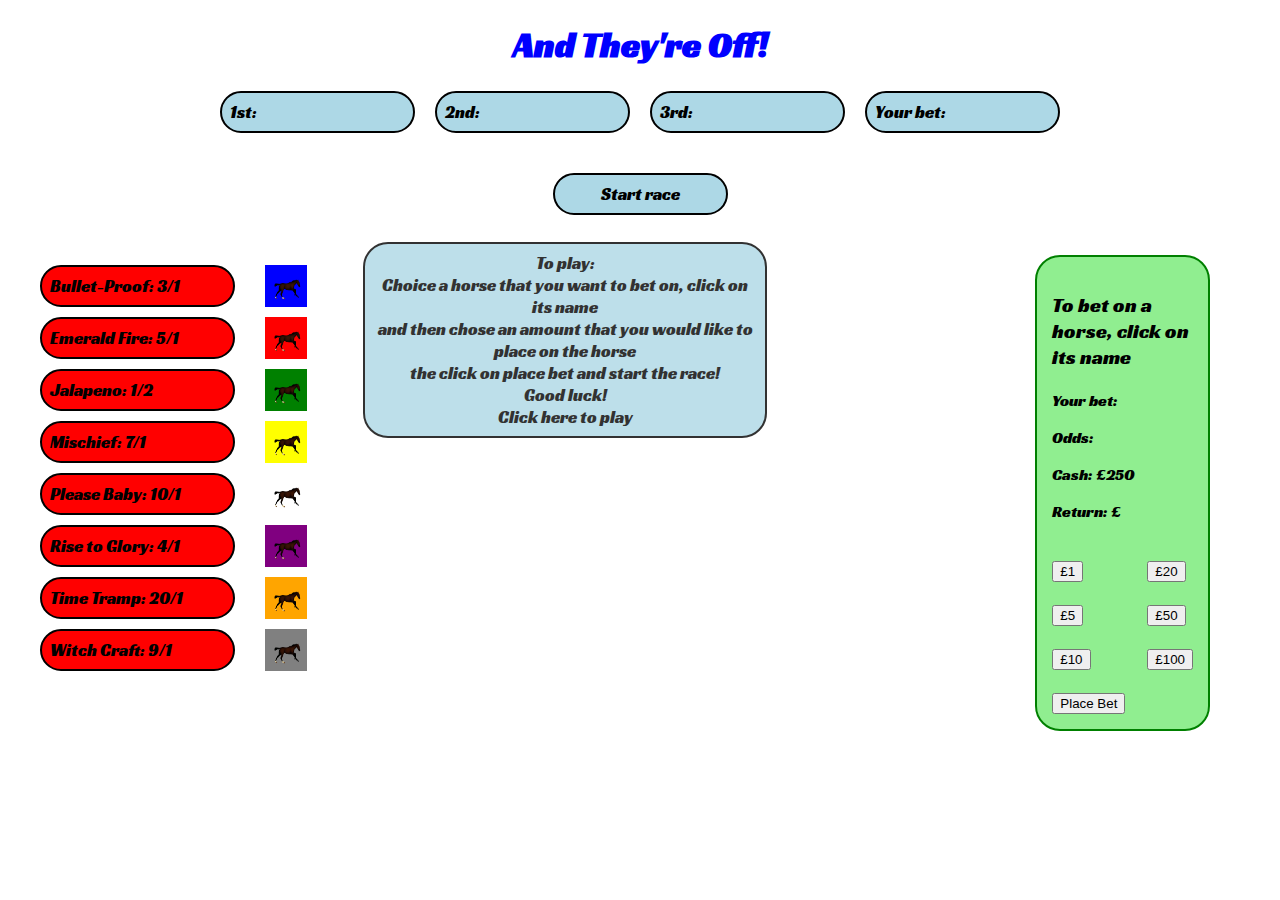
==== race-v2.html @ a5a10751 "game working and alerts now show simultaneously but altered css so both visible" ====
<!DOCTYPE html>
<html>
<head>
  <meta charset="utf-8">
  <title> And they're off! </title>
  <link href="https://fonts.googleapis.com/css?family=Racing+Sans+One" rel="stylesheet">
  <link rel="stylesheet" href="css/animate.css">
  <link rel="stylesheet" href="./css/style-race.css">
  <script src="https://ajax.googleapis.com/ajax/libs/jquery/2.1.1/jquery.min.js"></script>
  <script src="js/script.js" charset="utf-8"></script>
</head>
<body>
  <main>
    <!-- <img src="./images/background-1.jpg" class="background"> -->
    <h1 class="header">And They're Off!</h1>

    <!-- results -->
    <div class="horseresults">
      <p class="firstPlace">1st: </p>
      <p class="secondPlace">2nd: </p>
      <p class="thirdPlace">3rd: </p>
      <p class="finalBet">Your bet: </p>
    </div>

    <!-- buttons -->
    <div class="race-buttons">
      <button class="startRace">Start race</button>
    </div>

    <div class="main-area">
      <ul>
        <li class="choice">Bullet-Proof: 3/1</li>
        <li class="choice">Emerald Fire: 5/1</li>
        <li class="choice">Jalapeno: 1/2</li>
        <li class="choice">Mischief: 7/1</li>
        <li class="choice">Please Baby: 10/1</li>
        <li class="choice">Rise to Glory: 4/1</li>
        <li class="choice">Time Tramp: 20/1</li>
        <li class="choice">Witch Craft: 9/1</li>
      </ul>

      <div class="resultpopup">
        <p>To play:<br/>
          Choice a horse that you want to bet on, click on its name<br/>
          and then chose an amount that you would like to place on the horse<br/>
          the click on place bet and start the race!<br/> Good luck!<br/>Click here to play</p>
      </div>

      <div class="resultalert">
        <p class="display"</p>
      </div>

      <div class="winneralert">
        <p class="winnerdisplay"</p>
      </div>

      <div class="nowinalert">
        <p class="nowinnerdisplay"</p>
      </div>

      <div class="nocashalert">
        <p class="nocashleftdisplay"></p>
      </div>

      <div class="race">
        <div class="racetrack">
          <div class="horse1 horse-group">
            <img src="./images/animated-horse.jpg" width="30" height="30" class="horse1">
          </div>
          <div class="horse2 horse-group">
            <img src="./images/animated-horse.jpg" width="30" height="30" class="horse2">
          </div>
          <div class="horse3 horse-group">
            <img src="./images/animated-horse.jpg" width="30" height="30" class="horse3">
          </div>
          <div class="horse4 horse-group">
            <img src="./images/animated-horse.jpg" width="30" height="30" class="horse4">
          </div>
          <div class="horse5 horse-group">
            <img src="./images/animated-horse.jpg" width="30" height="30" class="horse5">
          </div>
          <div class="horse6 horse-group">
            <img src="./images/animated-horse.jpg" width="30" height="30" class="horse6">
          </div>
          <div class="horse7 horse-group">
            <img src="./images/animated-horse.jpg" width="30" height="30" class="horse7">
          </div>
          <div class="horse8 horse-group">
            <img src="./images/animated-horse.jpg" width="30" height="30" class="horse8">
          </div>
        </div>
        <!-- <div class="horse2">2</div>
        <div class="horse3">3</div>
        <div class="horse4">4</div>
        <div class="horse5">5</div>
        <div class="horse6">6</div>
        <div class="horse7">7</div>
        <div class="horse8">8</div> -->


      <form name="total">
        <table>
          <tr>
            <td colspan="2">
              <p class="bet">To bet on a horse, click on its name</p>
              <p>Your bet: <span class="playerWallet"></span></p>
              <p>Odds: <span class="odds"></span></p>
              <p>Cash:  £<span class="cashAvailable"></span></p>
              <p>Return: £<span class="potentialReturn"></span></p>
              </td>
            </tr>
            <tr>
              <td><input type="button" name="one" class="betButton onePound" value=£1></td>
              <td><input type="button" name="twenty" class="betButton twentyPound" value=£20></td>
            </tr>
            <tr>
              <td><input type="button" name="four" class="betButton fivePound" value=£5></td>
              <td><input type="button" name="five" class="betButton fiftyPound" value=£50></td>
            </tr>
            <tr>
              <td><input type="button" name="seven" class="betButton tenPound" value=£10></td>
              <td><input type="button" name="eight" class="betButton hundredPound" value=£100></td>
            </tr>
            <tr>
              <!-- <td><input type="button" name="clear" class="resetBet" value="Resest"></td> -->
              <td><input type="button" name="zero" class="placeBet" value="Place Bet"></td>
            </tr>
          </table>
        </form>
      </div>
    </main>
  </body>
  </html>
---- css/style-race.css ----
body {
}

main {
  background-image: url('/Users/mark/development/first-app/images/turf-track.jpg');
  background-size: cover;
  border-radius: 20px;

  max-width: 1200px;
  margin: 0 auto;
}

h1 {
  font-family: 'Racing Sans One';
  font-size: 35px;
  color: blue;
  text-align: center;
}

.bet {
  font-family: 'Racing Sans One';
  font-size: 20px;
}

.main-area {
  display: flex;
}

.main-area ul {
  margin: 0;
  padding: 0;
}
/* .background {
  background-size: cover;
  width: 100%;
  height: 100%;
  opacity: 0.5;
  text-decoration: none;
} */
/* .horse-logo {
  display: flex;
  position: absolute;
  top: 65px;;
  left: 47%;
  opacity: 1;
} */
/* div {
  position: relative;
  display: block;
  top: 70px;
  width: 20px;
  height: 20px;
  float: left;
  margin: 5px;
} */

.race {
  flex-grow: 1;
  margin: 0 30px;
  position: relative;
}

/* horse styles */

.horse-group {
  position: relative;
  width: 42px;
  height: 42px;
  display: flex;
  justify-content: center;
  align-items: center;
  margin: 10px 0;
}
.horse1 {
  background-color: blue;
  color: white;
}
.horse2 {
  background-color: red;
  color: white;
}
.horse3 {
  background-color: green;
  color: white;
}
.horse4 {
  background-color: yellow;
  color: black;
}
.horse5 {
  background-color: white;
  color: white;
}
.horse6 {
  background-color: purple;
  color: white;
}
.horse7 {
  background-color: orange;
  color: white;
}
.horse8 {
  background-color: grey;
  color: white;
}

form {
  display: flex;
  font-family: 'Racing Sans One', cursive;
  background-color: lightgreen;
  border: 2px solid green;
  border-radius: 25px;
  width: 180px;
  padding: 3px;
}

td {
  margin-left: auto;
  border: 2px;
  padding: 10px;
}

li {
  padding: 8px;
  margin: 10px 0;
  border: 2px solid black;
  border-radius: 25px;
  font-size: 17px;
  font-family: 'Racing Sans One';
  text-shadow: .5px  blue;
  background: red;
  width: 175px;
  list-style: none;
  cursor: pointer;
}

.horseresults {
  display: flex;
  justify-content: center;
}

.horseresults p {
  font-family: 'Racing Sans One';
  text-shadow: .5px  blue;
  background: lightblue;
  margin: 0 10px;
  padding: 8px;
  border-radius: 25px;
  font-size: 17px;
  border: 2px solid black;
  width: 175px;
}
.racetrack {
  width: 90%;
}

.resultpopup p {
  position: absolute;
  top: 25%;
  margin-left: 10%;
  margin-right: 30%;
  text-align: center;
  width: 30%;
  font-family: 'Racing Sans One';
  text-shadow: .5px  blue;
  background: lightblue;
  opacity: .8;
  /* margin: 0 10px; */
  padding: 8px;
  border-radius: 25px;
  font-size: 17px;
  border: 2px solid black;
  /* visibility: hidden; */
  z-index: 50;
}
.resultalert {
  display: none;
  position: absolute;
  top: 45%;
  margin-left: 25%;
  margin-right: 30%;
  text-align: center;
  width: 30%;
  font-family: 'Racing Sans One';
  text-shadow: .5px  blue;
  background: lightblue;
  opacity: .8;
  /* margin: 0 10px; */
  padding: 8px;
  border-radius: 25px;
  font-size: 17px;
  border: 2px solid black;
  z-index: 50;
}
.winneralert {
  display: none;
  position: absolute;
  top: 25%;
  margin-left: 25%;
  margin-right: 30%;
  text-align: center;
  width: 30%;
  font-family: 'Racing Sans One';
  text-shadow: .5px  blue;
  background: lightblue;
  opacity: .8;
  /* margin: 0 10px; */
  padding: 8px;
  border-radius: 25px;
  font-size: 17px;
  border: 2px solid black;
  z-index: 50;
}
.nocashalert {
  display: none;
  position: absolute;
  top: 25%;
  margin-left: 25%;
  margin-right: 30%;
  text-align: center;
  width: 30%;
  font-family: 'Racing Sans One';
  text-shadow: .5px  blue;
  background: lightblue;
  opacity: .8;
  /* margin: 0 10px; */
  padding: 8px;
  border-radius: 25px;
  font-size: 17px;
  border: 2px solid black;
  z-index: 50;
}
.nowinalert {
  display: none;
  position: absolute;
  top: 25%;
  margin-left: 25%;
  margin-right: 30%;
  text-align: center;
  width: 30%;
  font-family: 'Racing Sans One';
  text-shadow: .5px  blue;
  background: lightblue;
  opacity: .8;
  /* margin: 0 10px; */
  padding: 8px;
  border-radius: 25px;
  font-size: 17px;
  border: 2px solid black;
  z-index: 50;
}

a {
  text-decoration: none;
  font-family: 'Racing Sans One';
  font-size: 25px;
}
.race {
  display: flex;
  justify-content: space-around;
  /* top: 595px; */
}
button {
  display: flex;
  font-family: 'Racing Sans One';
  justify-content: center;
}
.race-buttons {
  align-items: center;
  display: flex;
  justify-content: center;
}
.placeBet {
  justify-content: center;
  text-align: center;
  position: center;
}

.startRace {
  display: flex;
  justify-content: center;
  font-family: 'Racing Sans One';
  text-shadow: .5px  blue;
  background: lightblue;
  margin: 40px;
  padding: 8px;
  border-radius: 25px;
  font-size: 17px;
  border: 2px solid black;
  width: 175px;
}
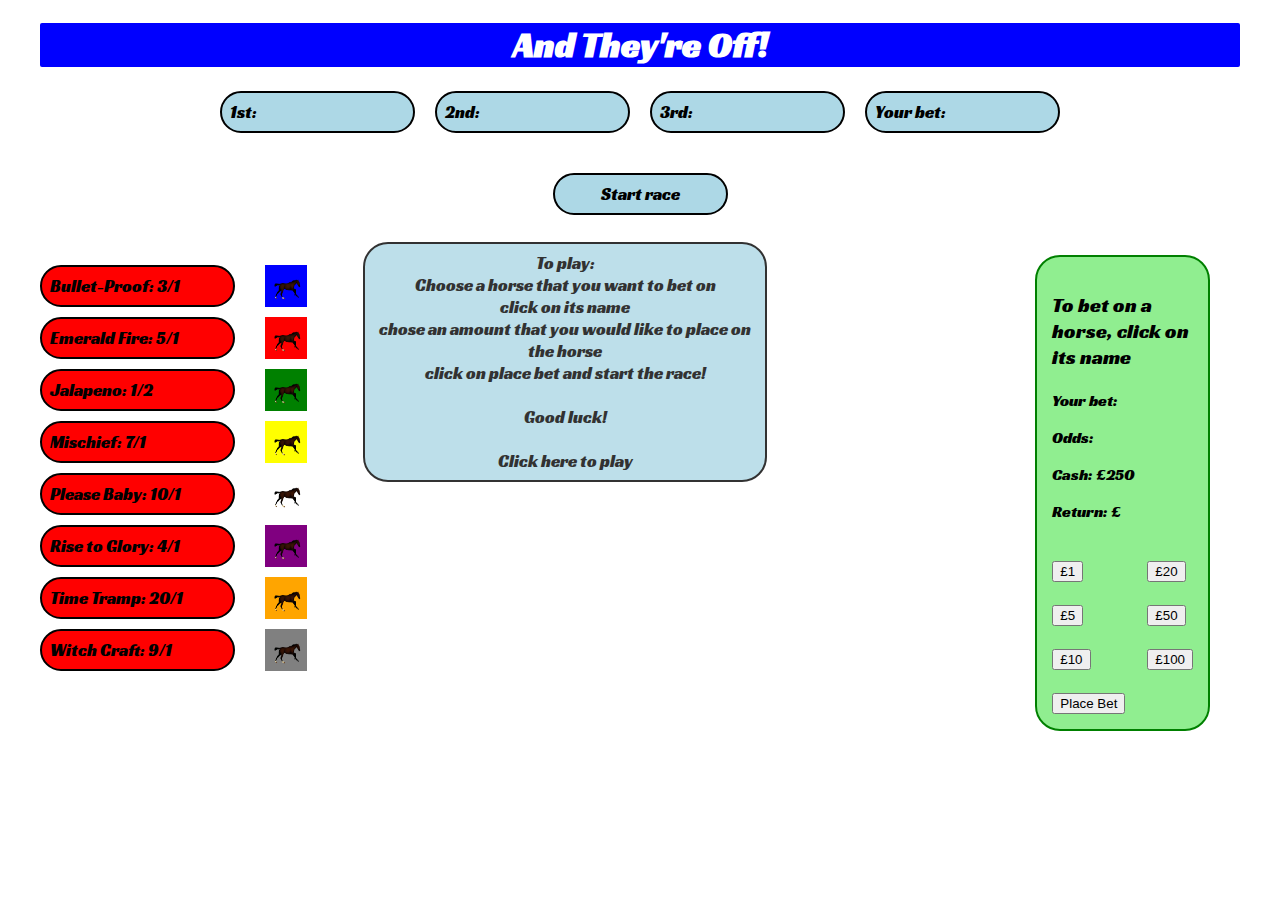
==== commit 45a3f537: "fixed a typo" ====
--- a/race-v2.html
+++ b/race-v2.html
@@ -11,10 +11,9 @@
 </head>
 <body>
   <main>
-    <!-- <img src="./images/background-1.jpg" class="background"> -->
+
     <h1 class="header">And They're Off!</h1>
 
-    <!-- results -->
     <div class="horseresults">
       <p class="firstPlace">1st: </p>
       <p class="secondPlace">2nd: </p>
@@ -22,7 +21,6 @@
       <p class="finalBet">Your bet: </p>
     </div>
 
-    <!-- buttons -->
     <div class="race-buttons">
       <button class="startRace">Start race</button>
     </div>
@@ -41,9 +39,9 @@
 
       <div class="resultpopup">
         <p>To play:<br/>
-          Choice a horse that you want to bet on, click on its name<br/>
-          and then chose an amount that you would like to place on the horse<br/>
-          the click on place bet and start the race!<br/> Good luck!<br/>Click here to play</p>
+          Choose a horse that you want to bet on<br/> click on its name<br/>
+          chose an amount that you would like to place on the horse<br/>
+          click on place bet and start the race!<br/><br/> Good luck!<br/><br/>Click here to play</p>
       </div>
 
       <div class="resultalert">
@@ -89,14 +87,6 @@
             <img src="./images/animated-horse.jpg" width="30" height="30" class="horse8">
           </div>
         </div>
-        <!-- <div class="horse2">2</div>
-        <div class="horse3">3</div>
-        <div class="horse4">4</div>
-        <div class="horse5">5</div>
-        <div class="horse6">6</div>
-        <div class="horse7">7</div>
-        <div class="horse8">8</div> -->
-
 
       <form name="total">
         <table>
@@ -122,7 +112,7 @@
               <td><input type="button" name="eight" class="betButton hundredPound" value=£100></td>
             </tr>
             <tr>
-              <!-- <td><input type="button" name="clear" class="resetBet" value="Resest"></td> -->
+
               <td><input type="button" name="zero" class="placeBet" value="Place Bet"></td>
             </tr>
           </table>
--- a/css/style-race.css
+++ b/css/style-race.css
@@ -13,8 +13,10 @@
 h1 {
   font-family: 'Racing Sans One';
   font-size: 35px;
-  color: blue;
-  text-align: center;
+  color: white;
+  text-align: center;
+  background: blue;  
+  border-radius: 2px;
 }
 
 .bet {
@@ -177,7 +179,7 @@
   display: none;
   position: absolute;
   top: 45%;
-  margin-left: 25%;
+  margin-left: 20%;
   margin-right: 30%;
   text-align: center;
   width: 30%;
@@ -196,7 +198,7 @@
   display: none;
   position: absolute;
   top: 25%;
-  margin-left: 25%;
+  margin-left: 20%;
   margin-right: 30%;
   text-align: center;
   width: 30%;
@@ -214,27 +216,27 @@
 .nocashalert {
   display: none;
   position: absolute;
+  top: 65%;
+  margin-left: 20%;
+  margin-right: 30%;
+  text-align: center;
+  width: 30%;
+  font-family: 'Racing Sans One';
+  text-shadow: .5px  blue;
+  background: lightblue;
+  /* opacity: 1; */
+  /* margin: 0 10px; */
+  padding: 8px;
+  border-radius: 25px;
+  font-size: 17px;
+  border: 2px solid black;
+  z-index: 50;
+}
+.nowinalert {
+  display: none;
+  position: absolute;
   top: 25%;
-  margin-left: 25%;
-  margin-right: 30%;
-  text-align: center;
-  width: 30%;
-  font-family: 'Racing Sans One';
-  text-shadow: .5px  blue;
-  background: lightblue;
-  opacity: .8;
-  /* margin: 0 10px; */
-  padding: 8px;
-  border-radius: 25px;
-  font-size: 17px;
-  border: 2px solid black;
-  z-index: 50;
-}
-.nowinalert {
-  display: none;
-  position: absolute;
-  top: 25%;
-  margin-left: 25%;
+  margin-left: 20%;
   margin-right: 30%;
   text-align: center;
   width: 30%;
@@ -273,7 +275,6 @@
 .placeBet {
   justify-content: center;
   text-align: center;
-  position: center;
 }
 
 .startRace {
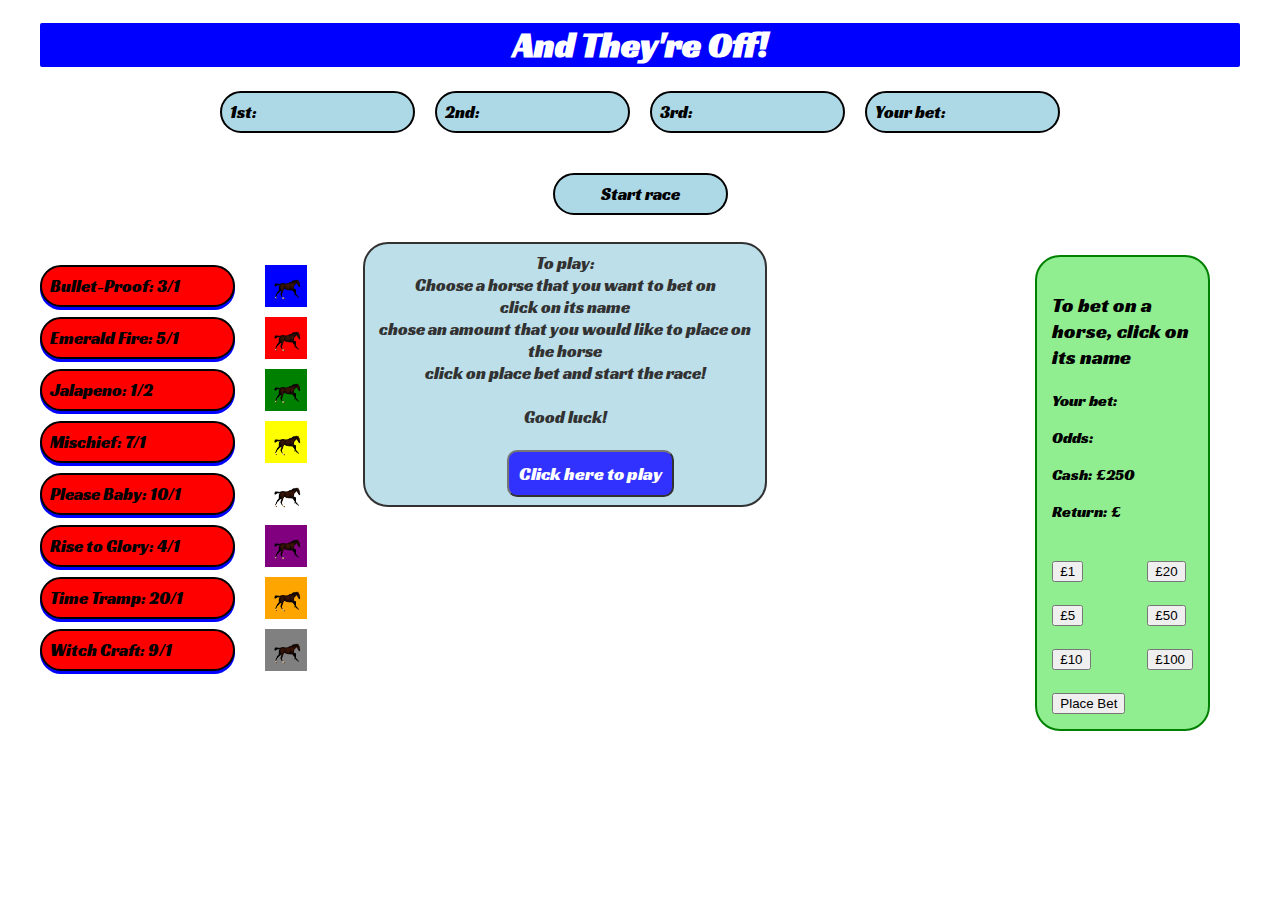
==== commit 40692100: "added play button and modified css for li" ====
--- a/race-v2.html
+++ b/race-v2.html
@@ -41,7 +41,7 @@
         <p>To play:<br/>
           Choose a horse that you want to bet on<br/> click on its name<br/>
           chose an amount that you would like to place on the horse<br/>
-          click on place bet and start the race!<br/><br/> Good luck!<br/><br/>Click here to play</p>
+          click on place bet and start the race!<br/><br/> Good luck!<br/><br/><button class="playButton">Click here to play</button></p>
       </div>
 
       <div class="resultalert">
--- a/css/style-race.css
+++ b/css/style-race.css
@@ -15,7 +15,7 @@
   font-size: 35px;
   color: white;
   text-align: center;
-  background: blue;  
+  background: blue;
   border-radius: 2px;
 }
 
@@ -134,7 +134,9 @@
   width: 175px;
   list-style: none;
   cursor: pointer;
-}
+  box-shadow: 0 3px blue;
+}
+
 
 .horseresults {
   display: flex;
@@ -175,6 +177,21 @@
   /* visibility: hidden; */
   z-index: 50;
 }
+.playButton{
+  display: flex;
+  color: white;
+  background-color: blue;
+  padding: 10px;
+  border-radius: 10px;
+  text-align: center;
+  margin-left: 35%;
+  font-size: 18px;
+  cursor: pointer;
+}
+.playButton:hover {
+  background-color: red;
+}
+
 .resultalert {
   display: none;
   position: absolute;
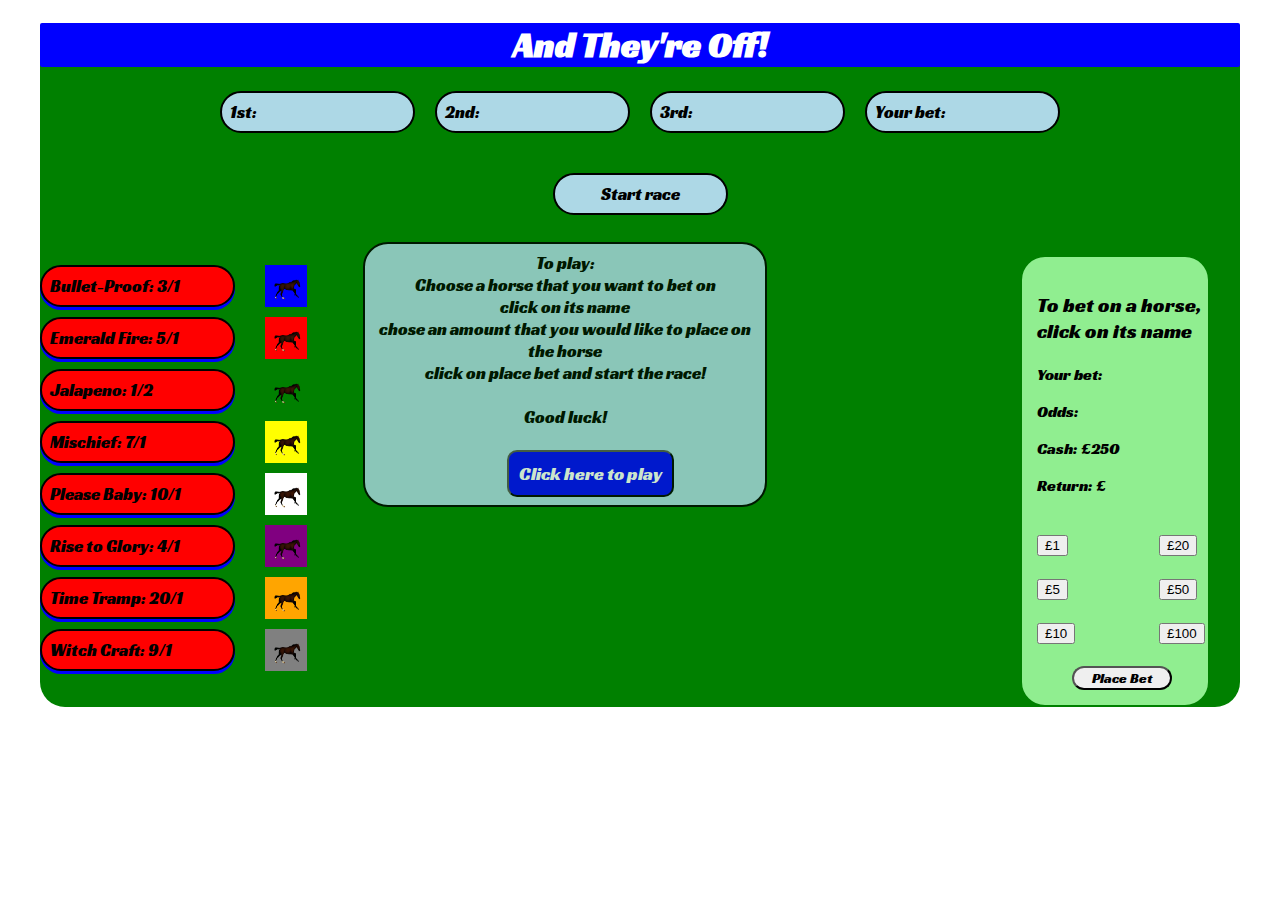
==== commit e1ae9a2c: "css changes to place bet button, background change" ====
--- a/race-v2.html
+++ b/race-v2.html
@@ -112,8 +112,7 @@
               <td><input type="button" name="eight" class="betButton hundredPound" value=£100></td>
             </tr>
             <tr>
-
-              <td><input type="button" name="zero" class="placeBet" value="Place Bet"></td>
+              <td><button class="placeBet">Place Bet</td>
             </tr>
           </table>
         </form>
--- a/css/style-race.css
+++ b/css/style-race.css
@@ -2,9 +2,9 @@
 }
 
 main {
-  background-image: url('/Users/mark/development/first-app/images/turf-track.jpg');
+  background-color: green;
   background-size: cover;
-  border-radius: 20px;
+  border-radius: 25px;
 
   max-width: 1200px;
   margin: 0 auto;
@@ -290,8 +290,19 @@
   justify-content: center;
 }
 .placeBet {
-  justify-content: center;
-  text-align: center;
+  position: relative;
+  left: 35px;
+  display: flex;
+  font-size: 14px;
+  width: 100px;
+  border-radius: 12px;
+  justify-content: center;
+  align-items: center;
+  cursor: pointer;
+}
+
+.placeBet:hover {
+  background-color: red;
 }
 
 .startRace {
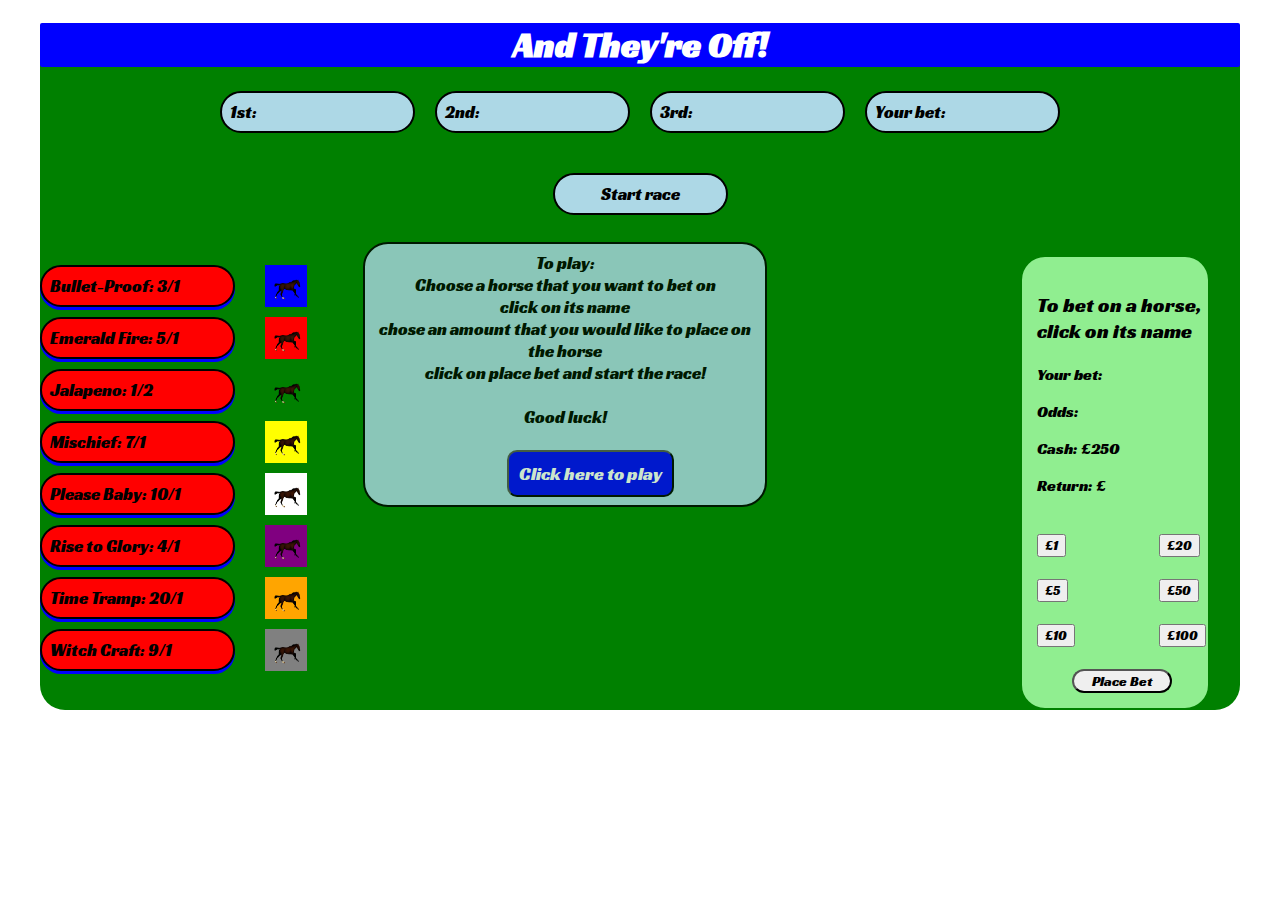
==== commit b0689a06: "unseen bug when changet placebet from input to button. changed back. game working" ====
--- a/race-v2.html
+++ b/race-v2.html
@@ -112,7 +112,7 @@
               <td><input type="button" name="eight" class="betButton hundredPound" value=£100></td>
             </tr>
             <tr>
-              <td><button class="placeBet">Place Bet</td>
+              <td><input type="button" name="zero" class="placeBet" value="Place Bet"></td>
             </tr>
           </table>
         </form>
--- a/css/style-race.css
+++ b/css/style-race.css
@@ -305,6 +305,11 @@
   background-color: red;
 }
 
+input {
+  font-family: 'Racing Sans One';
+}
+
+
 .startRace {
   display: flex;
   justify-content: center;
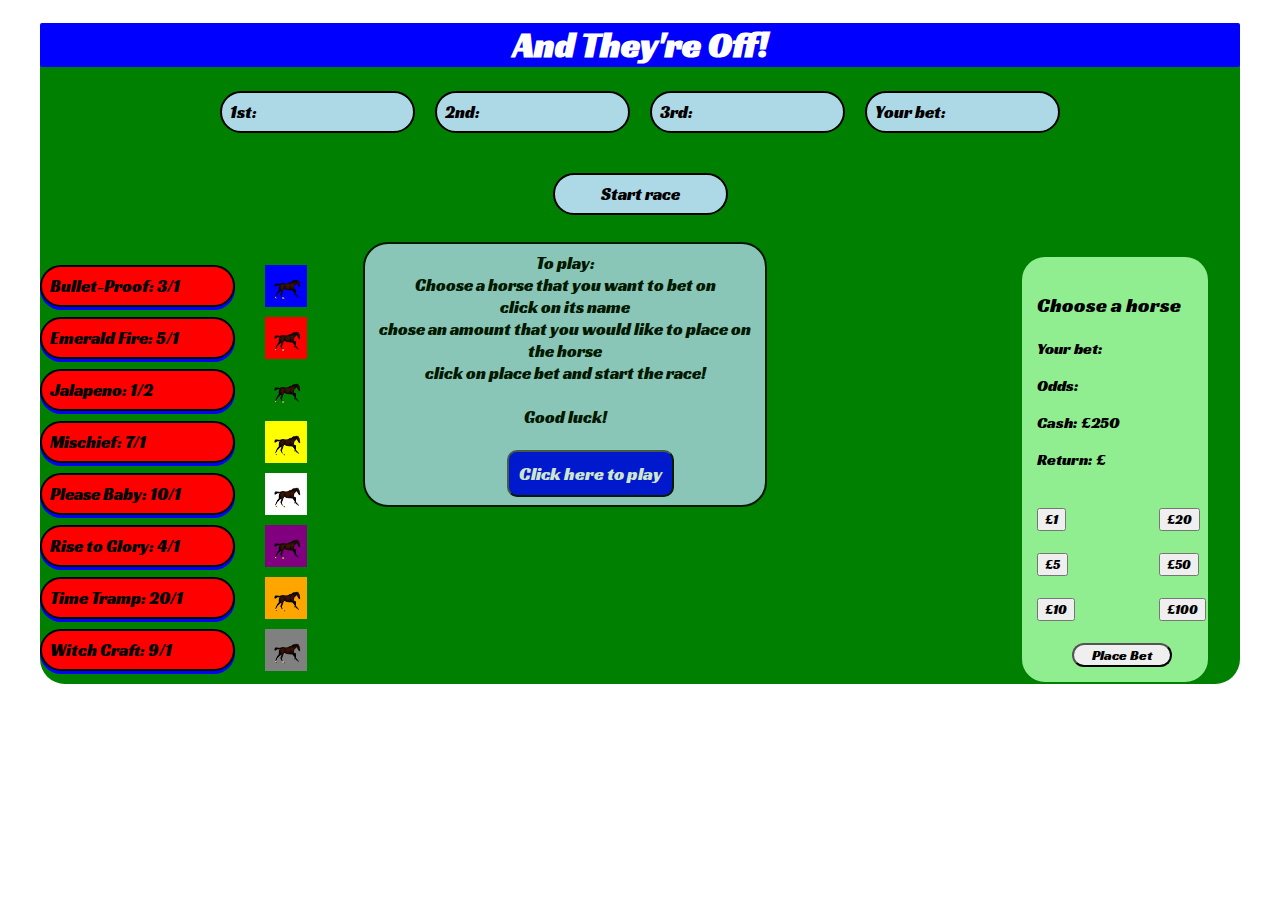
==== commit 8c5c802f: "changes to button style and removed unnecessary words" ====
--- a/race-v2.html
+++ b/race-v2.html
@@ -57,7 +57,7 @@
       </div>
 
       <div class="nocashalert">
-        <p class="nocashleftdisplay"></p>
+        <p class="nocashleftdisplay"</p>
       </div>
 
       <div class="race">
@@ -92,7 +92,7 @@
         <table>
           <tr>
             <td colspan="2">
-              <p class="bet">To bet on a horse, click on its name</p>
+              <p class="bet">Choose a horse</p>
               <p>Your bet: <span class="playerWallet"></span></p>
               <p>Odds: <span class="odds"></span></p>
               <p>Cash:  £<span class="cashAvailable"></span></p>
--- a/css/style-race.css
+++ b/css/style-race.css
@@ -299,6 +299,7 @@
   justify-content: center;
   align-items: center;
   cursor: pointer;
+  outline-style: none;
 }
 
 .placeBet:hover {
@@ -322,4 +323,10 @@
   font-size: 17px;
   border: 2px solid black;
   width: 175px;
-}
+  cursor: pointer;
+  outline-style: none;
+}
+.startRace:hover {
+  background-color: yellow;
+
+}
